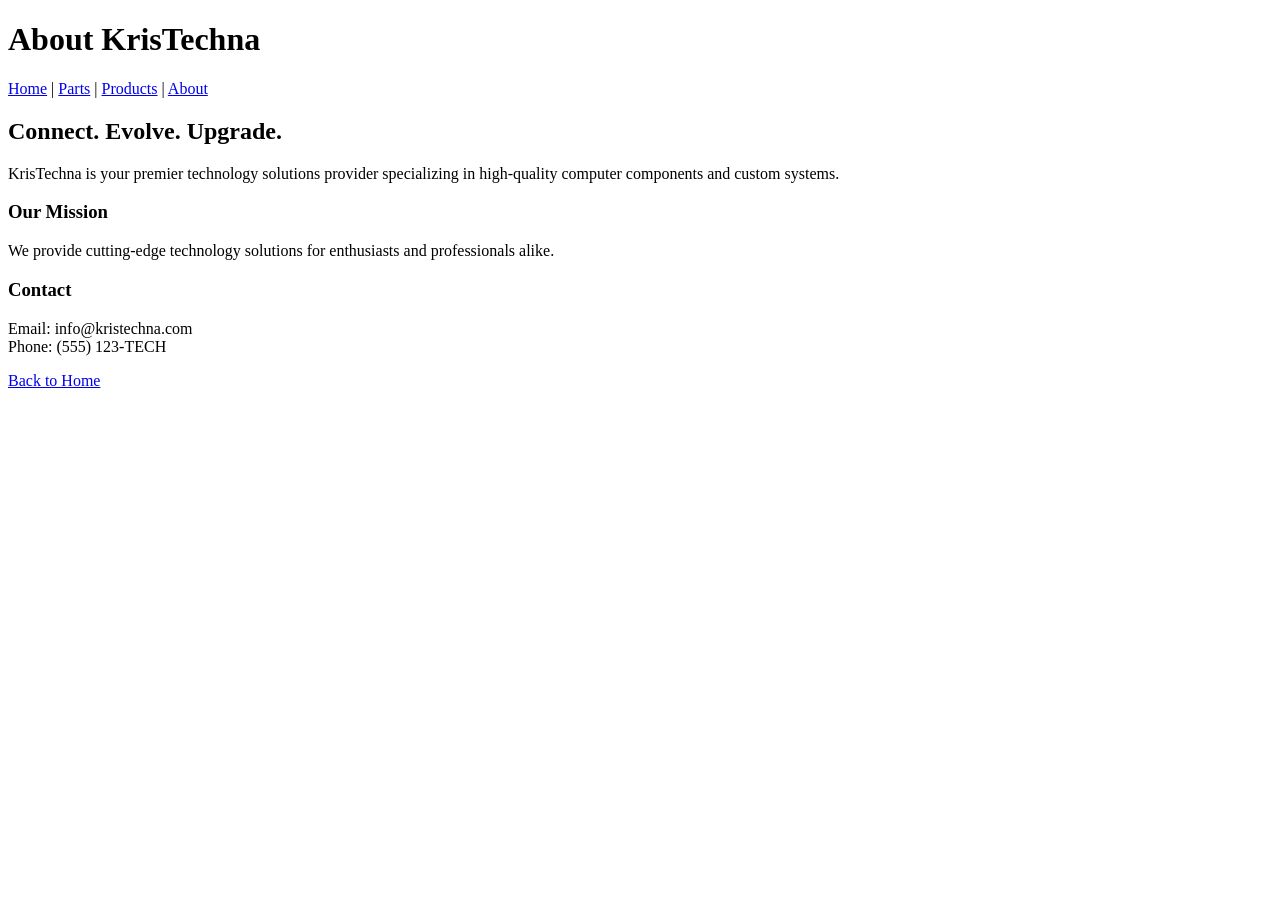
==== cs/src/main/resources/templates/about.html @ b6003771 "feat: Complete Spring Boot Inventory Management System - Full CRUD operations for Parts and Products" ====
<!DOCTYPE html>
<html>
<head>
    <title>About - KrisTechna</title>
    <link rel="stylesheet" href="/style.css">
</head>
<body>
<div class="container">
    <h1>About KrisTechna</h1>
    <div class="nav">
        <a href="/">Home</a> |
        <a href="/parts">Parts</a> |
        <a href="/products">Products</a> |
        <a href="/about">About</a>
    </div>

    <h2>Connect. Evolve. Upgrade.</h2>
    <p>KrisTechna is your premier technology solutions provider specializing in high-quality computer components and custom systems.</p>

    <h3>Our Mission</h3>
    <p>We provide cutting-edge technology solutions for enthusiasts and professionals alike.</p>

    <h3>Contact</h3>
    <p>Email: info@kristechna.com<br>
        Phone: (555) 123-TECH</p>

    <a href="/" class="btn">Back to Home</a>
</div>
</body>
</html>
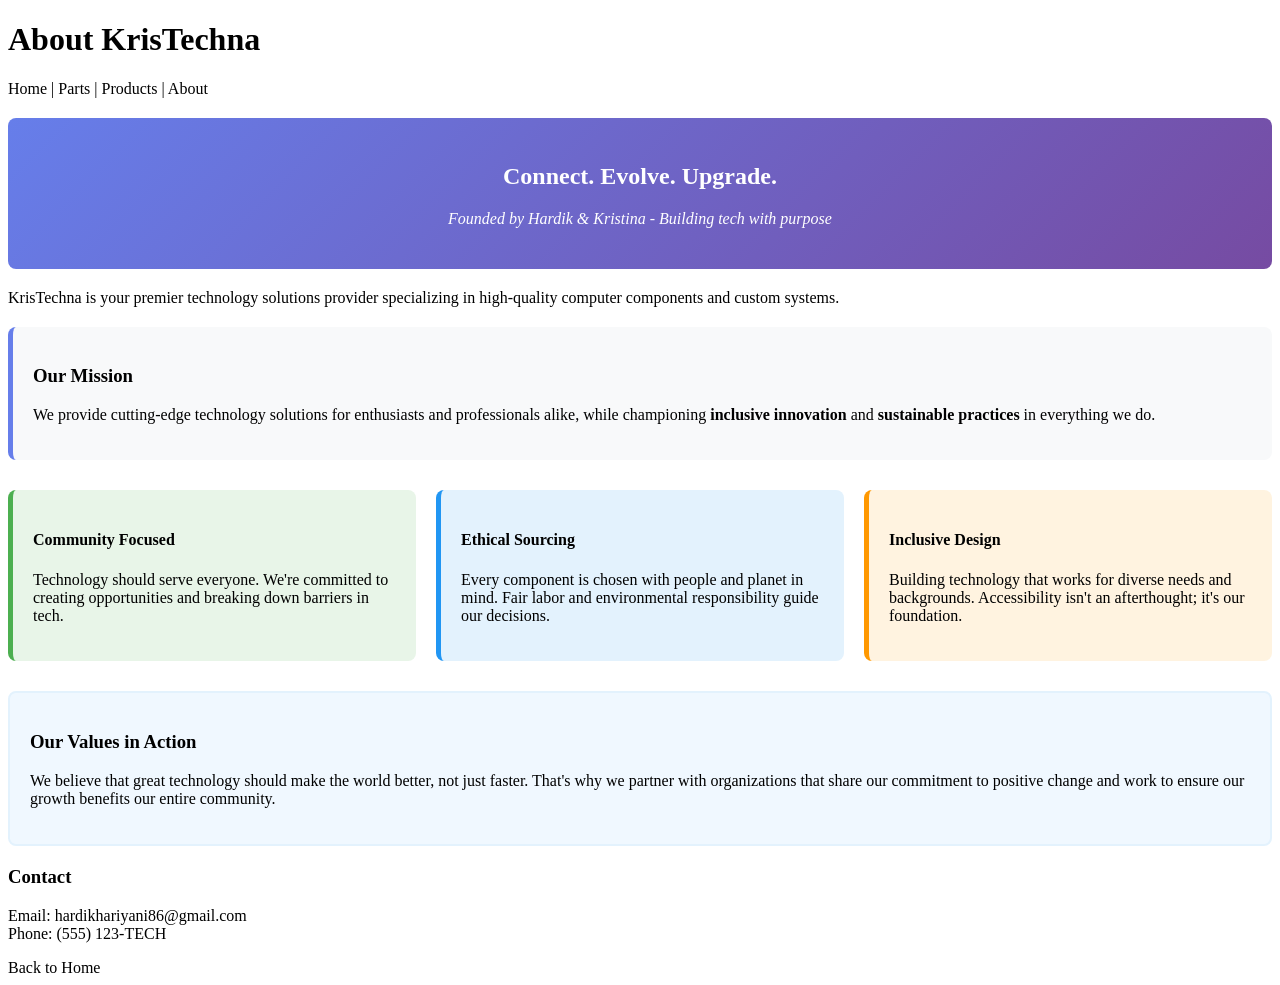
==== commit cc27abb5: "feat: Add multipack functionality and purchase flow - Added multipack fields to Part entity (multipa" ====
--- a/cs/src/main/resources/templates/about.html
+++ b/cs/src/main/resources/templates/about.html
@@ -1,5 +1,5 @@
 <!DOCTYPE html>
-<html>
+<html xmlns:th="http://www.thymeleaf.org">
 <head>
     <title>About - KrisTechna</title>
     <link rel="stylesheet" href="/style.css">
@@ -8,23 +8,58 @@
 <div class="container">
     <h1>About KrisTechna</h1>
     <div class="nav">
-        <a href="/">Home</a> |
-        <a href="/parts">Parts</a> |
-        <a href="/products">Products</a> |
-        <a href="/about">About</a>
+        <a th:href="@{/}">Home</a> |
+        <a th:href="@{/parts}">Parts</a> |
+        <a th:href="@{/products}">Products</a> |
+        <a th:href="@{/about}">About</a>
     </div>
 
-    <h2>Connect. Evolve. Upgrade.</h2>
-    <p>KrisTechna is your premier technology solutions provider specializing in high-quality computer components and custom systems.</p>
+    <div style="background: linear-gradient(135deg, #667eea 0%, #764ba2 100%); color: white; padding: 25px; border-radius: 8px; margin: 20px 0; text-align: center;">
+        <h2>Connect. Evolve. Upgrade.</h2>
+        <p><em>Founded by Hardik & Kristina - Building tech with purpose</em></p>
+    </div>
 
-    <h3>Our Mission</h3>
-    <p>We provide cutting-edge technology solutions for enthusiasts and professionals alike.</p>
+    <p>KrisTechna is your premier technology solutions provider specializing
+        in high-quality computer components and custom systems.</p>
+
+    <div style="background: #f8f9fa; padding: 20px; border-radius: 8px; margin: 20px 0; border-left: 5px solid #667eea;">
+        <h3>Our Mission</h3>
+        <p>We provide cutting-edge technology solutions for enthusiasts and
+            professionals alike, while championing <strong>inclusive innovation</strong>
+            and <strong>sustainable practices</strong> in everything we do.</p>
+    </div>
+
+    <div style="display: grid; grid-template-columns: repeat(auto-fit, minmax(250px, 1fr)); gap: 20px; margin: 30px 0;">
+        <div style="background: #e8f5e8; padding: 20px; border-radius: 8px; border-left: 5px solid #4CAF50;">
+            <h4>Community Focused</h4>
+            <p>Technology should serve everyone. We're committed to creating opportunities and breaking down barriers in tech.</p>
+        </div>
+        <div style="background: #e3f2fd; padding: 20px; border-radius: 8px; border-left: 5px solid #2196F3;">
+            <h4>Ethical Sourcing</h4>
+            <p>Every component is chosen with people and planet in mind. Fair labor and environmental responsibility guide our decisions.</p>
+        </div>
+        <div style="background: #fff3e0; padding: 20px; border-radius: 8px; border-left: 5px solid #FF9800;">
+            <h4>Inclusive Design</h4>
+            <p>Building technology that works for diverse needs and backgrounds.
+                Accessibility isn't an afterthought; it's our foundation.</p>
+        </div>
+    </div>
+
+    <div style="background: #f0f8ff; padding: 20px; border-radius: 8px; margin: 20px 0; border: 2px solid #e3f2fd;">
+        <h3>Our Values in Action</h3>
+        <p>We believe that great technology should make the world better,
+            not just faster. That's why we partner with organizations
+            that share our commitment to positive change and work to ensure
+            our growth benefits our entire community.</p>
+    </div>
 
     <h3>Contact</h3>
-    <p>Email: info@kristechna.com<br>
+    <p>Email: hardikhariyani86@gmail.com<br>
         Phone: (555) 123-TECH</p>
 
-    <a href="/" class="btn">Back to Home</a>
+    <a th:href="@{/}" class="btn">Back to Home</a>
+
+
 </div>
 </body>
 </html>
